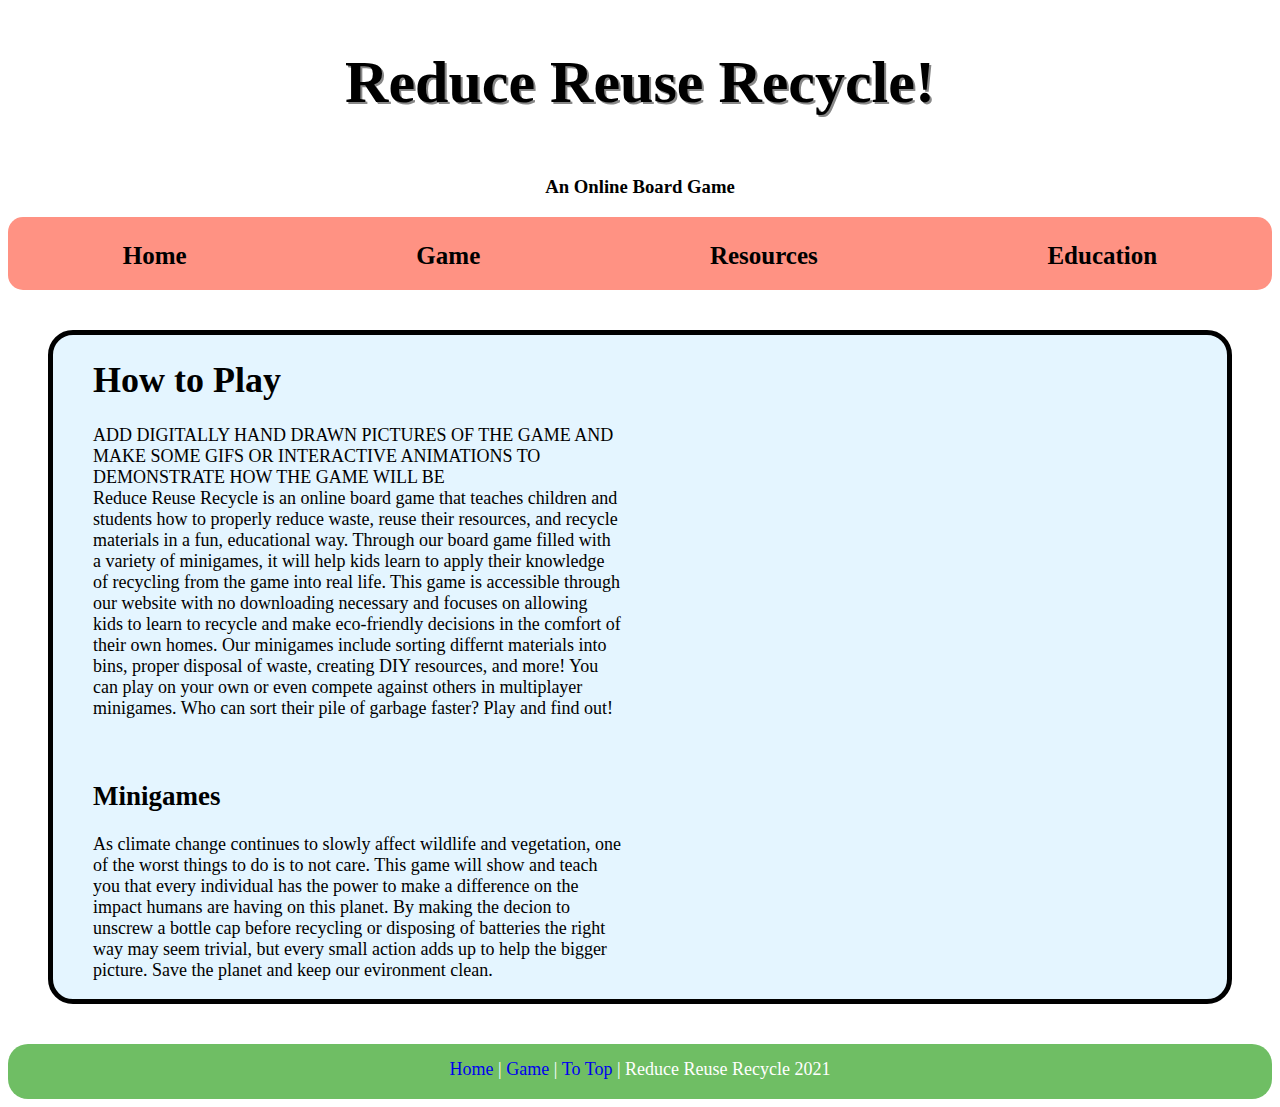
==== src/game.html @ 3d2de29c "Fixed all the footers and the header in game page" ====
<!DOCTYPE html>

<html>

<head>
    <link href="game.css" rel="stylesheet" type=text/css>
    <meta http-equiv="X-UA-Compatible" content="IE=edge">
    <meta charset="UTF-8" content="width=device-width, initial-scale=1">
    <title>Reduce Reuse Recycle!</title>
</head>


<body class="game">

    <!--header-->
    <div class="header">
        <h1>Reduce Reuse Recycle!</h1>
    </div>
    <h3>An Online Board Game</h3>


    <!--nav bar-->
    <nav>
        <ul class="list">
            <li class="item"><a class="navbar" href="home.html"><strong>Home</strong></a></li>
            <li class="item"><a class="navbar" href="game.html"><strong>Game</strong></a></li>
            <li class="item"><a class="navbar" href="why-recycle.html"><strong>Resources</strong></a></li>
            <li class="item" class="list"><a class="navbar" href="more-resources.html"><strong>Education</strong></a></li>
        </ul>


    </nav>
    <div class="container">
        <div class="text">
            <div class="firstTitle">
                <h1><strong>How to Play</strong></h1>
            </div>



            <p>
                ADD DIGITALLY HAND DRAWN PICTURES OF THE GAME AND MAKE SOME GIFS OR INTERACTIVE ANIMATIONS TO DEMONSTRATE HOW THE GAME WILL BE <br> Reduce Reuse Recycle is an online board game that teaches children and students how to properly reduce
                waste, reuse their resources, and recycle materials in a fun, educational way. Through our board game filled with a variety of minigames, it will help kids learn to apply their knowledge of recycling from the game into real life. This
                game is accessible through our website with no downloading necessary and focuses on allowing kids to learn to recycle and make eco-friendly decisions in the comfort of their own homes. Our minigames include sorting differnt materials into
                bins, proper disposal of waste, creating DIY resources, and more! You can play on your own or even compete against others in multiplayer minigames. Who can sort their pile of garbage faster? Play and find out!

            </p>
            <br>
            <h2> Minigames </h2>

            <p>
                As climate change continues to slowly affect wildlife and vegetation, one of the worst things to do is to not care. This game will show and teach you that every individual has the power to make a difference on the impact humans are having on this planet.
                By making the decion to unscrew a bottle cap before recycling or disposing of batteries the right way may seem trivial, but every small action adds up to help the bigger picture. Save the planet and keep our evironment clean.
            </p>

        </div>

    </div>

    <!--footer-->

    <div class="footer">
        <a href="home.html">Home</a> | <a href="game.html">Game</a> | <a href="#top">To Top</a> | Reduce Reuse Recycle 2021
    </div>





</body>

</html>
---- src/game.css ----
body {
    height: auto;
}

.header {
    width: auto;
    margin: 0 auto;
    border-radius: 20px;
    padding: .1px;
    font-size: 30px;
    font-family: Georgia;
    text-shadow: 2px 2px rgb(136, 136, 136);
    text-align: center;
}

h3 {
    text-align: center;
}


/* navbar */

nav {
    width: auto;
    background-color: rgb(255, 146, 131);
    border-radius: 15px;
    padding-top: 25px;
}

ul {
    list-style-type: none;
    margin: 0;
    padding: 0;
    display: flex;
    align-items: center;
    flex-direction: row;
    justify-content: space-around;
}

.item {
    position: relative;
    padding: 0 50px;
    height: 100%;
    display: flex;
}


/*Nav bar text*/

.navbar {
    z-index: 1;
    color: rgb(0, 0, 0);
    text-decoration: none;
    font-family: cursive;
    font-weight: 500;
    font-size: 25px;
    padding-bottom: 20px
}


/*middle sliding rect*/

li::before {
    content: "";
    position: absolute;
    height: 60%;
    width: 0;
    background-color: #ffffff;
    right: 0;
    z-index: 0;
    transition: all 0.5s;
}


/*bottom sliding rect*/

li::after {
    content: "";
    position: absolute;
    height: 40%;
    width: 0;
    background-color: #ffffff;
    left: 0;
    z-index: 0;
    bottom: 20%;
    transition: all 0.5s;
    border-radius: 10px;
}


/*top sliding rect*/

a::before {
    position: absolute;
    content: "";
    height: 40%;
    width: 0;
    background-color: #ffffff;
    bottom: 85%;
    left: 0;
    transition: all 0.5s;
    border-radius: 10px;
}

li:hover:before,
li:hover::after,
li:hover a::before {
    width: 100%;
}

div.container {
    border-radius: 25px;
    margin: 40px;
    background-color: rgb(228, 245, 255);
    border: 5px solid black;
}

.text {
    margin-left: 40px;
    font-family: Georgia;
    font-size: 18px;
    color: black;
    width: 45%;
}

.footer {
    border-radius: 20px;
    background-color: #6fbe64;
    position: relative;
    left: 0;
    width: 100%;
    height: 35px;
    color: white;
    text-align: center;
    padding-top: 10px;
    padding-bottom: 5px;
    font-family: cursive;
    padding-top: 15px;
    font-size: 18px;
}

a {
    text-decoration: none;
}
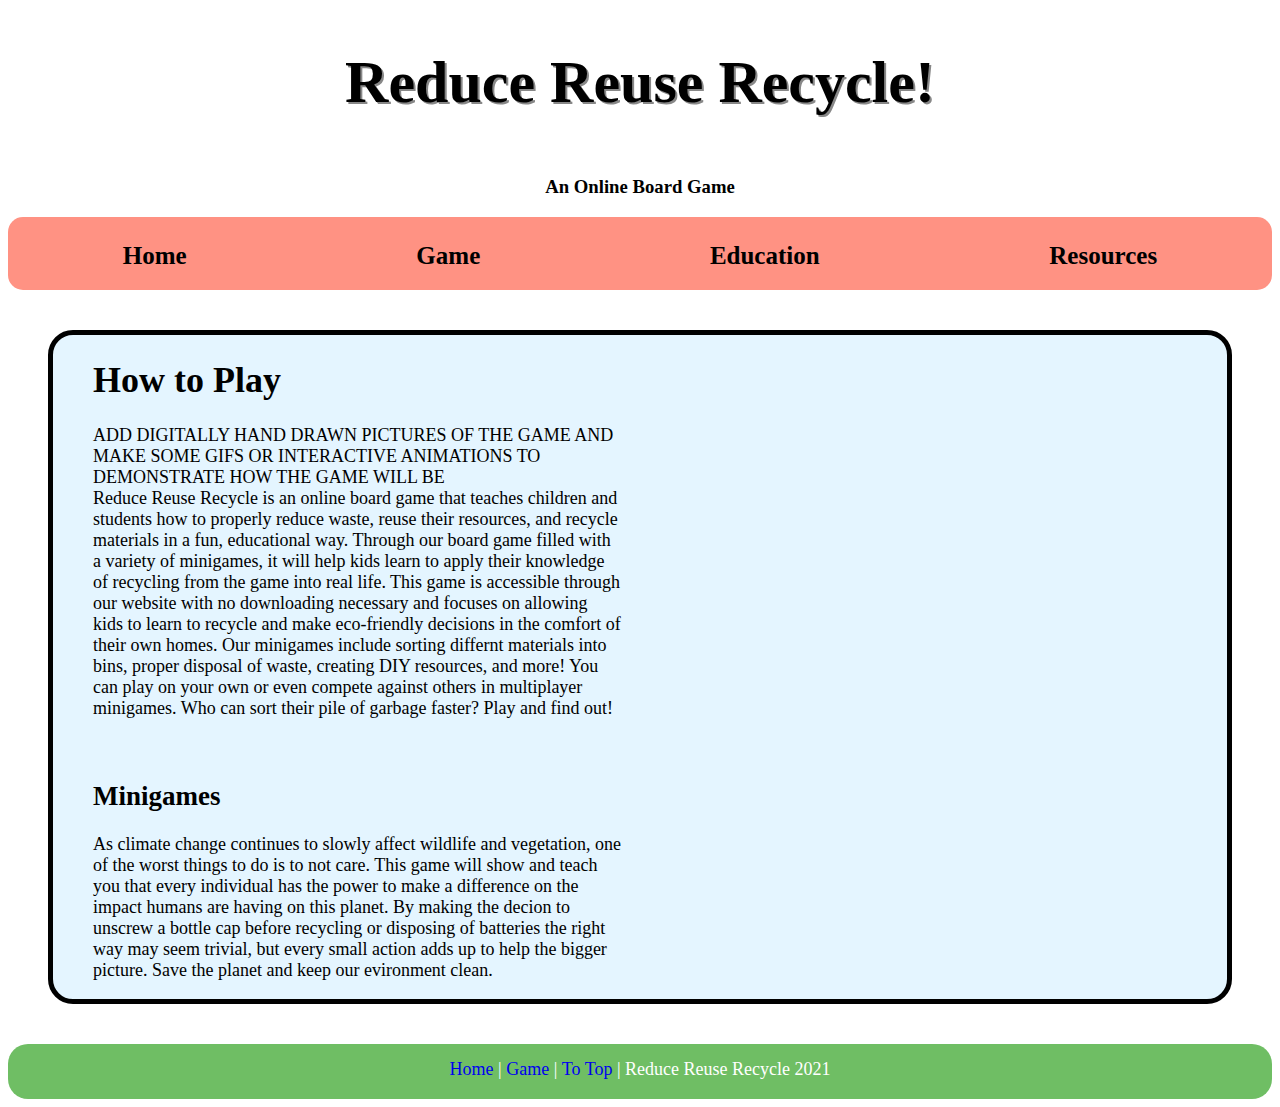
==== commit 2a114c77: "Fixed pages in nav bar" ====
--- a/src/game.html
+++ b/src/game.html
@@ -24,8 +24,8 @@
         <ul class="list">
             <li class="item"><a class="navbar" href="home.html"><strong>Home</strong></a></li>
             <li class="item"><a class="navbar" href="game.html"><strong>Game</strong></a></li>
-            <li class="item"><a class="navbar" href="why-recycle.html"><strong>Resources</strong></a></li>
-            <li class="item" class="list"><a class="navbar" href="more-resources.html"><strong>Education</strong></a></li>
+            <li class="item"><a class="navbar" href="why-recycle.html"><strong>Education</strong></a></li>
+            <li class="item"><a class="navbar" href="more-resources.html"><strong>Resources</strong></a></li>
         </ul>
 
 
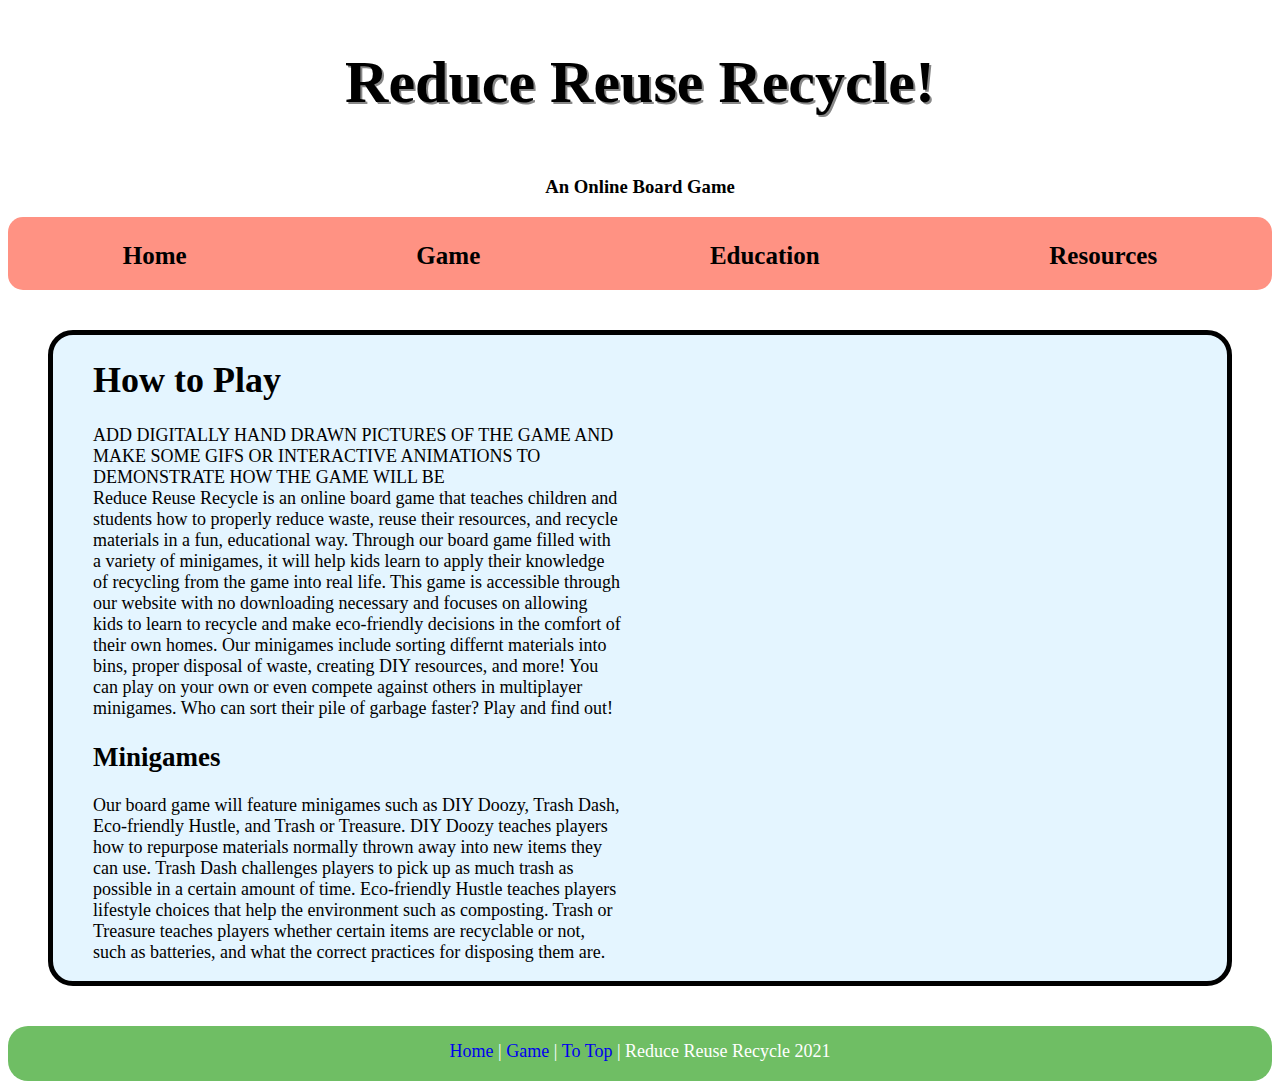
==== commit 03133f5c: "fixed a few typos and edited text on the game page" ====
--- a/src/game.html
+++ b/src/game.html
@@ -36,8 +36,6 @@
                 <h1><strong>How to Play</strong></h1>
             </div>
 
-
-
             <p>
                 ADD DIGITALLY HAND DRAWN PICTURES OF THE GAME AND MAKE SOME GIFS OR INTERACTIVE ANIMATIONS TO DEMONSTRATE HOW THE GAME WILL BE <br> Reduce Reuse Recycle is an online board game that teaches children and students how to properly reduce
                 waste, reuse their resources, and recycle materials in a fun, educational way. Through our board game filled with a variety of minigames, it will help kids learn to apply their knowledge of recycling from the game into real life. This
@@ -45,12 +43,12 @@
                 bins, proper disposal of waste, creating DIY resources, and more! You can play on your own or even compete against others in multiplayer minigames. Who can sort their pile of garbage faster? Play and find out!
 
             </p>
-            <br>
             <h2> Minigames </h2>
 
             <p>
-                As climate change continues to slowly affect wildlife and vegetation, one of the worst things to do is to not care. This game will show and teach you that every individual has the power to make a difference on the impact humans are having on this planet.
-                By making the decion to unscrew a bottle cap before recycling or disposing of batteries the right way may seem trivial, but every small action adds up to help the bigger picture. Save the planet and keep our evironment clean.
+                Our board game will feature minigames such as DIY Doozy, Trash Dash, Eco-friendly Hustle, and Trash or Treasure. DIY Doozy teaches players how to repurpose materials normally thrown away into
+                 new items they can use. Trash Dash challenges players to pick up as much trash as possible in a certain amount of time. Eco-friendly Hustle teaches players lifestyle choices that help the environment 
+                 such as composting. Trash or Treasure teaches players whether certain items are recyclable or not, such as batteries, and what the correct practices for disposing them are. 
             </p>
 
         </div>
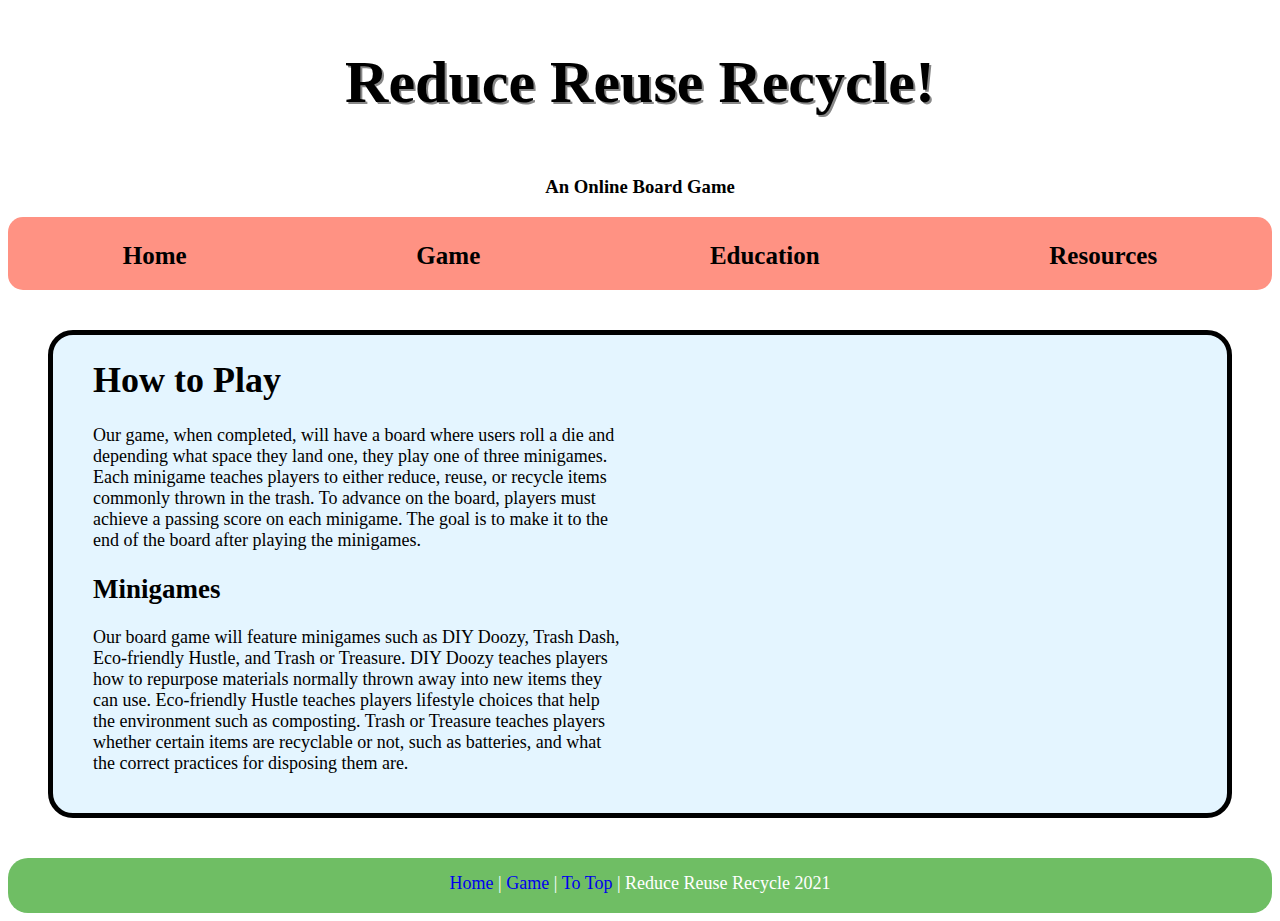
==== commit 0349dcd0: "edits to text" ====
--- a/src/game.html
+++ b/src/game.html
@@ -37,19 +37,17 @@
             </div>
 
             <p>
-                ADD DIGITALLY HAND DRAWN PICTURES OF THE GAME AND MAKE SOME GIFS OR INTERACTIVE ANIMATIONS TO DEMONSTRATE HOW THE GAME WILL BE <br> Reduce Reuse Recycle is an online board game that teaches children and students how to properly reduce
-                waste, reuse their resources, and recycle materials in a fun, educational way. Through our board game filled with a variety of minigames, it will help kids learn to apply their knowledge of recycling from the game into real life. This
-                game is accessible through our website with no downloading necessary and focuses on allowing kids to learn to recycle and make eco-friendly decisions in the comfort of their own homes. Our minigames include sorting differnt materials into
-                bins, proper disposal of waste, creating DIY resources, and more! You can play on your own or even compete against others in multiplayer minigames. Who can sort their pile of garbage faster? Play and find out!
-
+                Our game, when completed, will have a board where users roll a die and depending what space they land one, they play one of three minigames. Each minigame teaches players to either reduce, reuse, or recycle 
+                items commonly thrown in the trash. To advance on the board, players must achieve a passing score on each minigame. The goal is to make it to the end of the board after playing the minigames. 
             </p>
             <h2> Minigames </h2>
 
             <p>
                 Our board game will feature minigames such as DIY Doozy, Trash Dash, Eco-friendly Hustle, and Trash or Treasure. DIY Doozy teaches players how to repurpose materials normally thrown away into
-                 new items they can use. Trash Dash challenges players to pick up as much trash as possible in a certain amount of time. Eco-friendly Hustle teaches players lifestyle choices that help the environment 
+                 new items they can use. Eco-friendly Hustle teaches players lifestyle choices that help the environment 
                  such as composting. Trash or Treasure teaches players whether certain items are recyclable or not, such as batteries, and what the correct practices for disposing them are. 
             </p>
+            <br>
 
         </div>
 
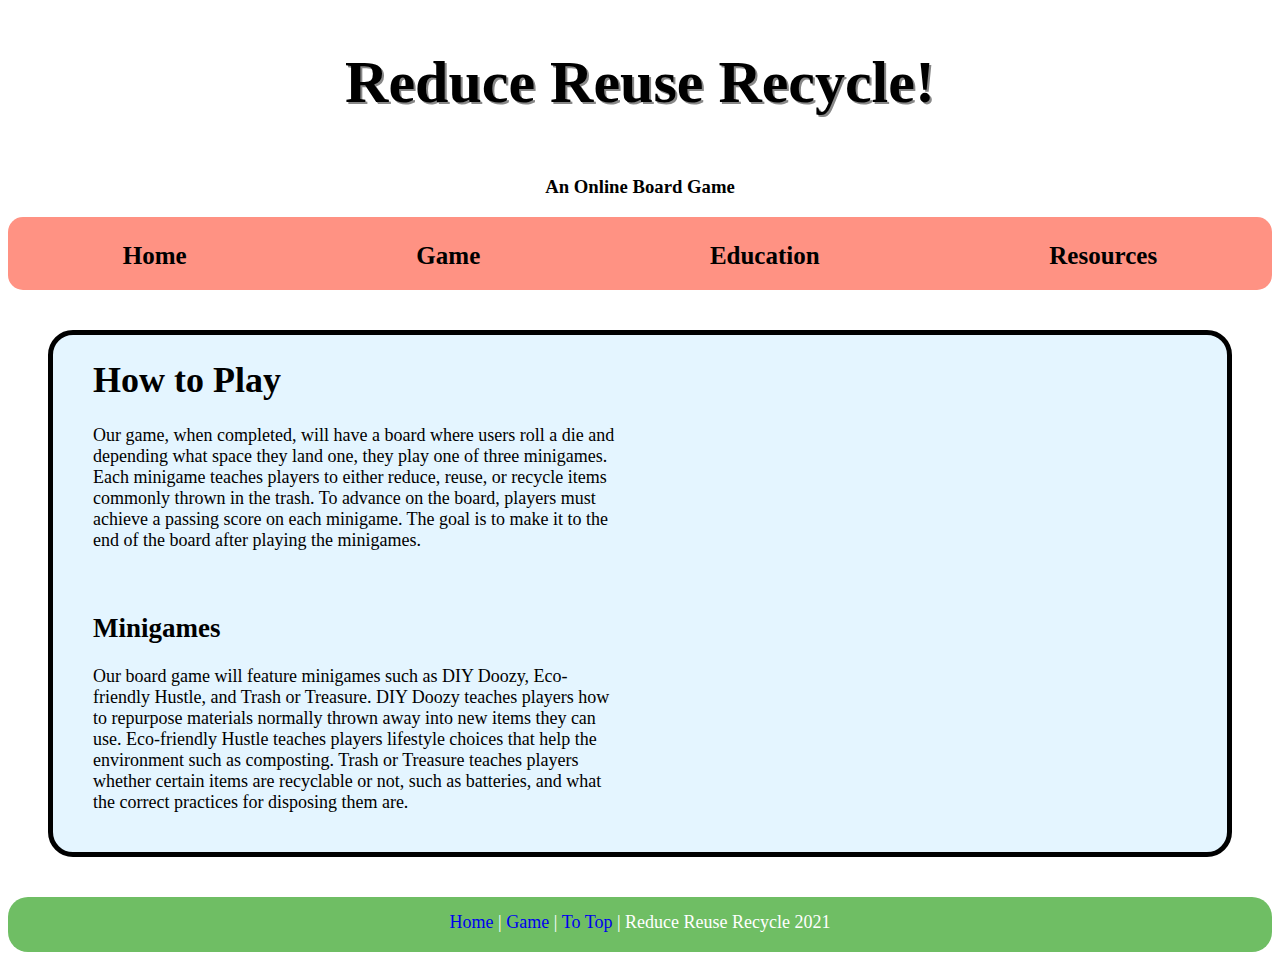
==== commit bd5ac2be: "more edits" ====
--- a/src/game.html
+++ b/src/game.html
@@ -40,10 +40,11 @@
                 Our game, when completed, will have a board where users roll a die and depending what space they land one, they play one of three minigames. Each minigame teaches players to either reduce, reuse, or recycle 
                 items commonly thrown in the trash. To advance on the board, players must achieve a passing score on each minigame. The goal is to make it to the end of the board after playing the minigames. 
             </p>
+            <br>
             <h2> Minigames </h2>
 
             <p>
-                Our board game will feature minigames such as DIY Doozy, Trash Dash, Eco-friendly Hustle, and Trash or Treasure. DIY Doozy teaches players how to repurpose materials normally thrown away into
+                Our board game will feature minigames such as DIY Doozy, Eco-friendly Hustle, and Trash or Treasure. DIY Doozy teaches players how to repurpose materials normally thrown away into
                  new items they can use. Eco-friendly Hustle teaches players lifestyle choices that help the environment 
                  such as composting. Trash or Treasure teaches players whether certain items are recyclable or not, such as batteries, and what the correct practices for disposing them are. 
             </p>
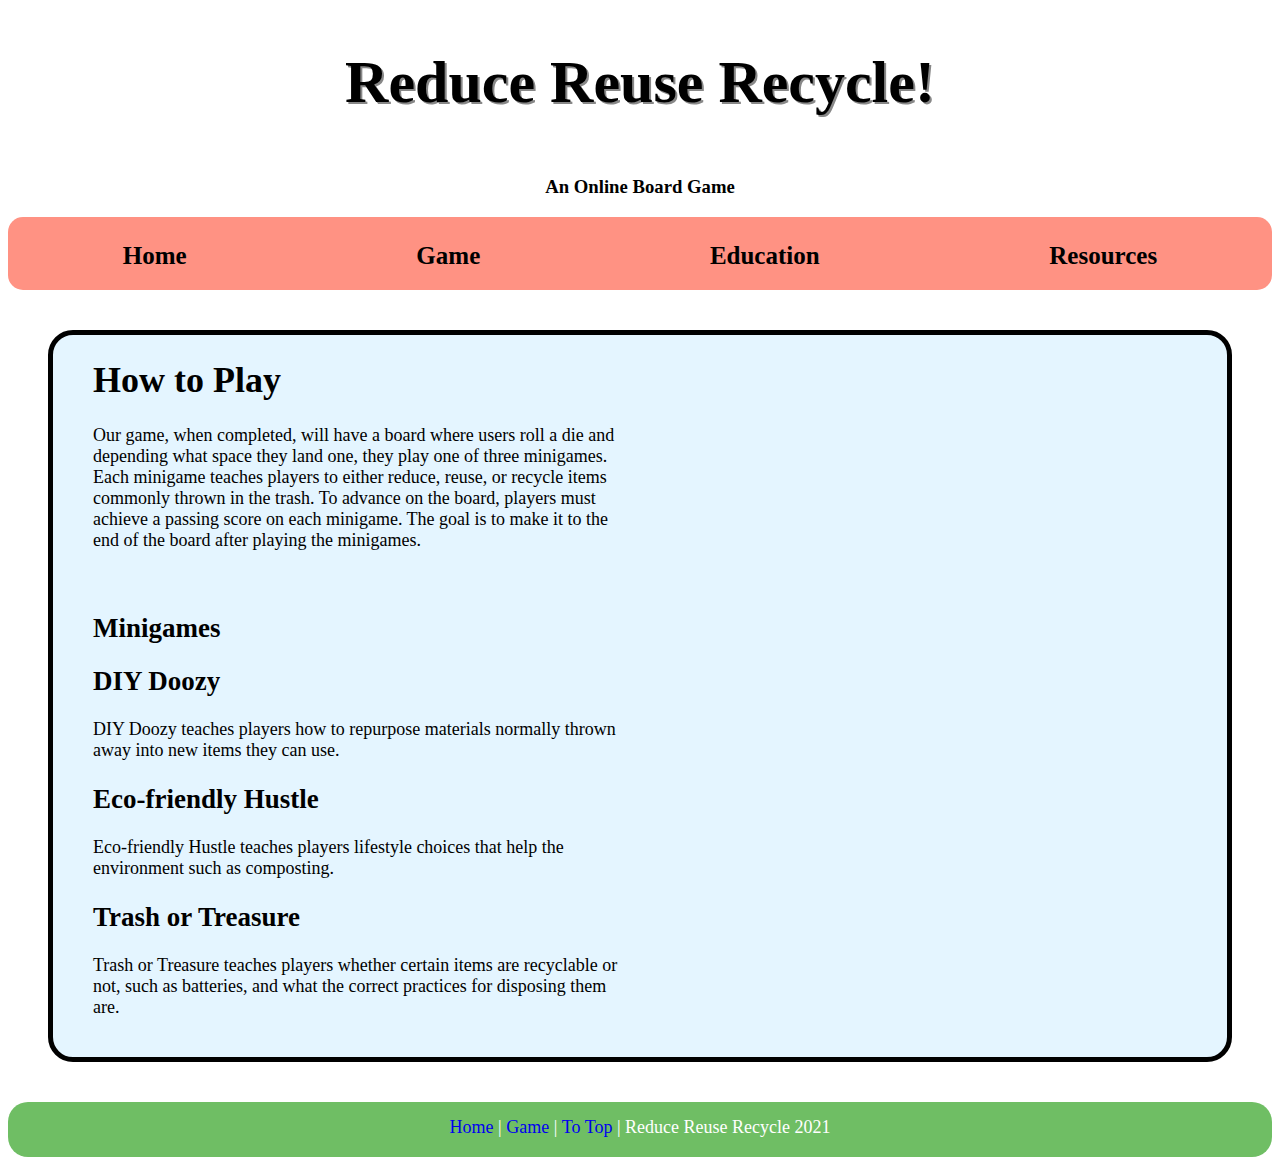
==== commit a8d98283: "more editing yay" ====
--- a/src/game.html
+++ b/src/game.html
@@ -42,12 +42,16 @@
             </p>
             <br>
             <h2> Minigames </h2>
-
+			<h2>DIY Doozy</h2>
             <p>
-                Our board game will feature minigames such as DIY Doozy, Eco-friendly Hustle, and Trash or Treasure. DIY Doozy teaches players how to repurpose materials normally thrown away into
-                 new items they can use. Eco-friendly Hustle teaches players lifestyle choices that help the environment 
-                 such as composting. Trash or Treasure teaches players whether certain items are recyclable or not, such as batteries, and what the correct practices for disposing them are. 
+                DIY Doozy teaches players how to repurpose materials normally thrown away into new items they can use. <br>
             </p>
+            <h2>Eco-friendly Hustle</h2>
+            <p>
+                Eco-friendly Hustle teaches players lifestyle choices that help the environment such as composting. 
+            </p>
+            <h2>Trash or Treasure</h2>
+            <p>Trash or Treasure teaches players whether certain items are recyclable or not, such as batteries, and what the correct practices for disposing them are. </p>
             <br>
 
         </div>
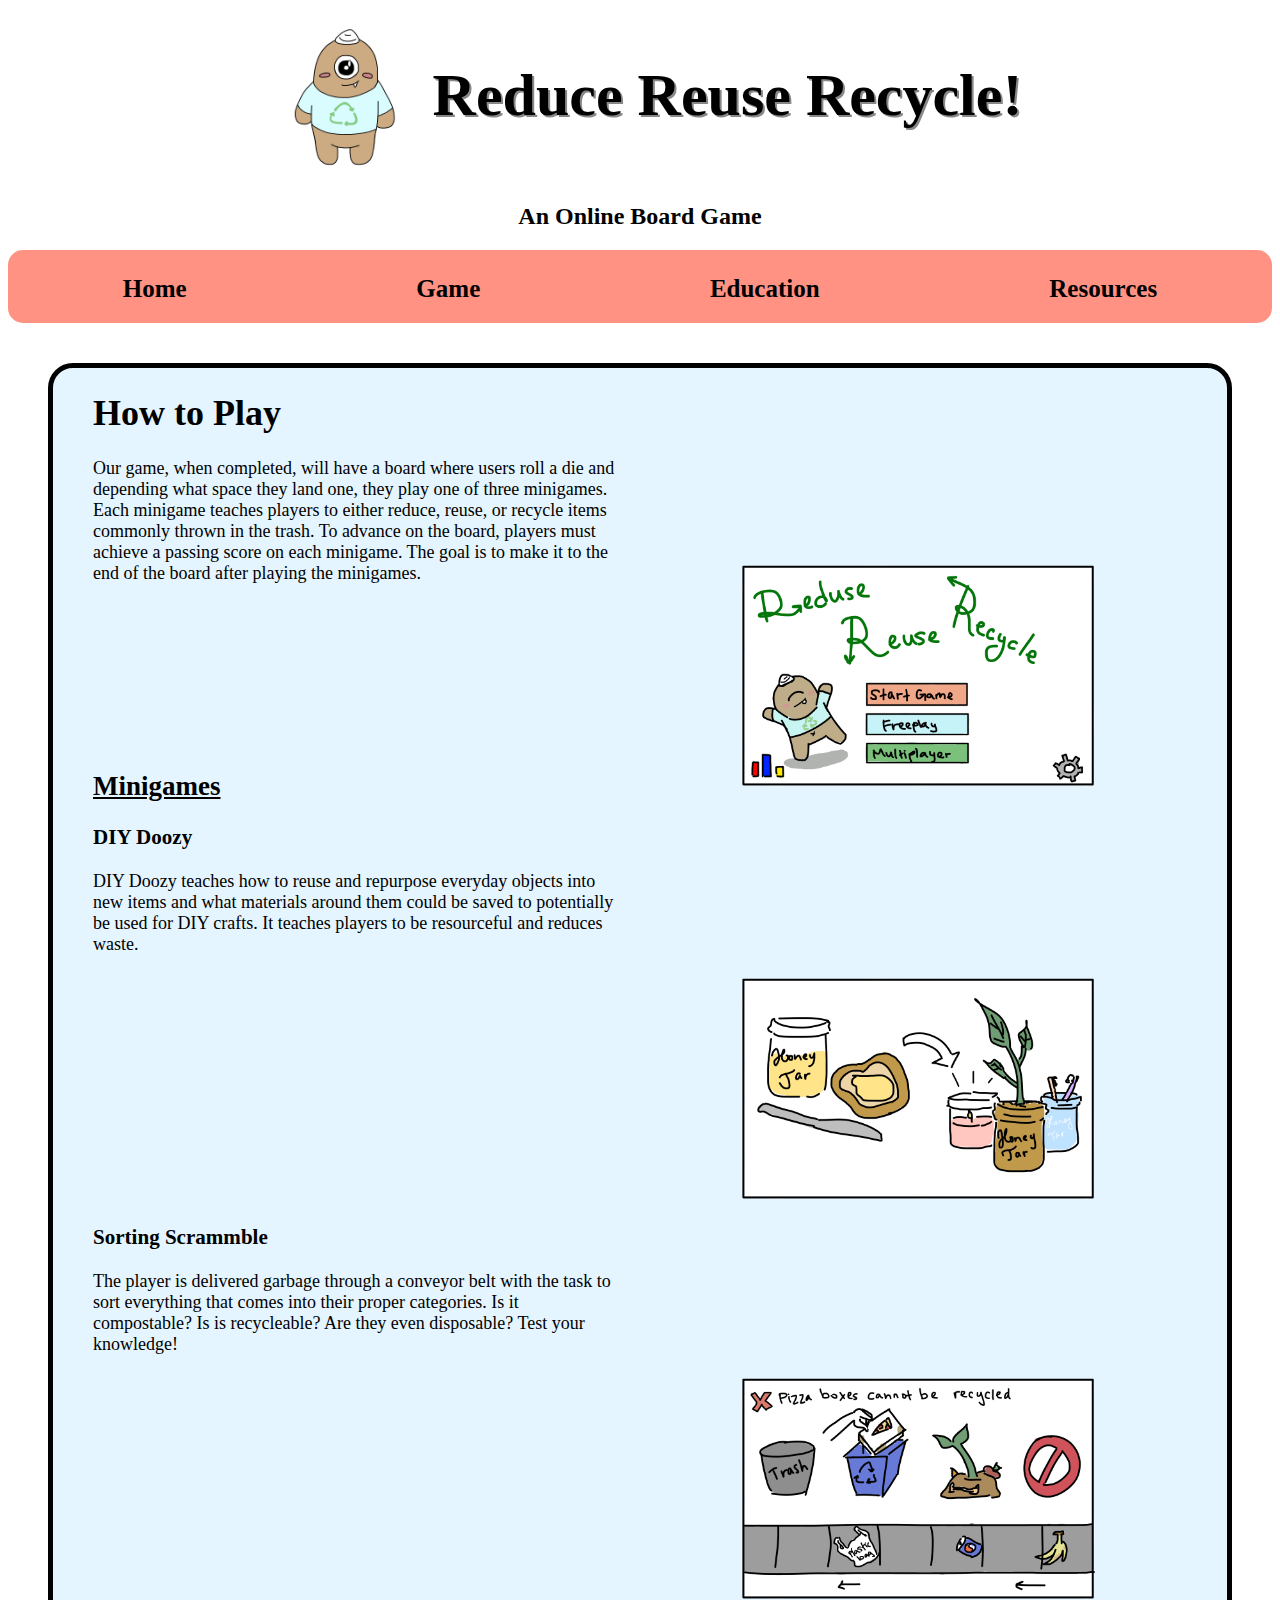
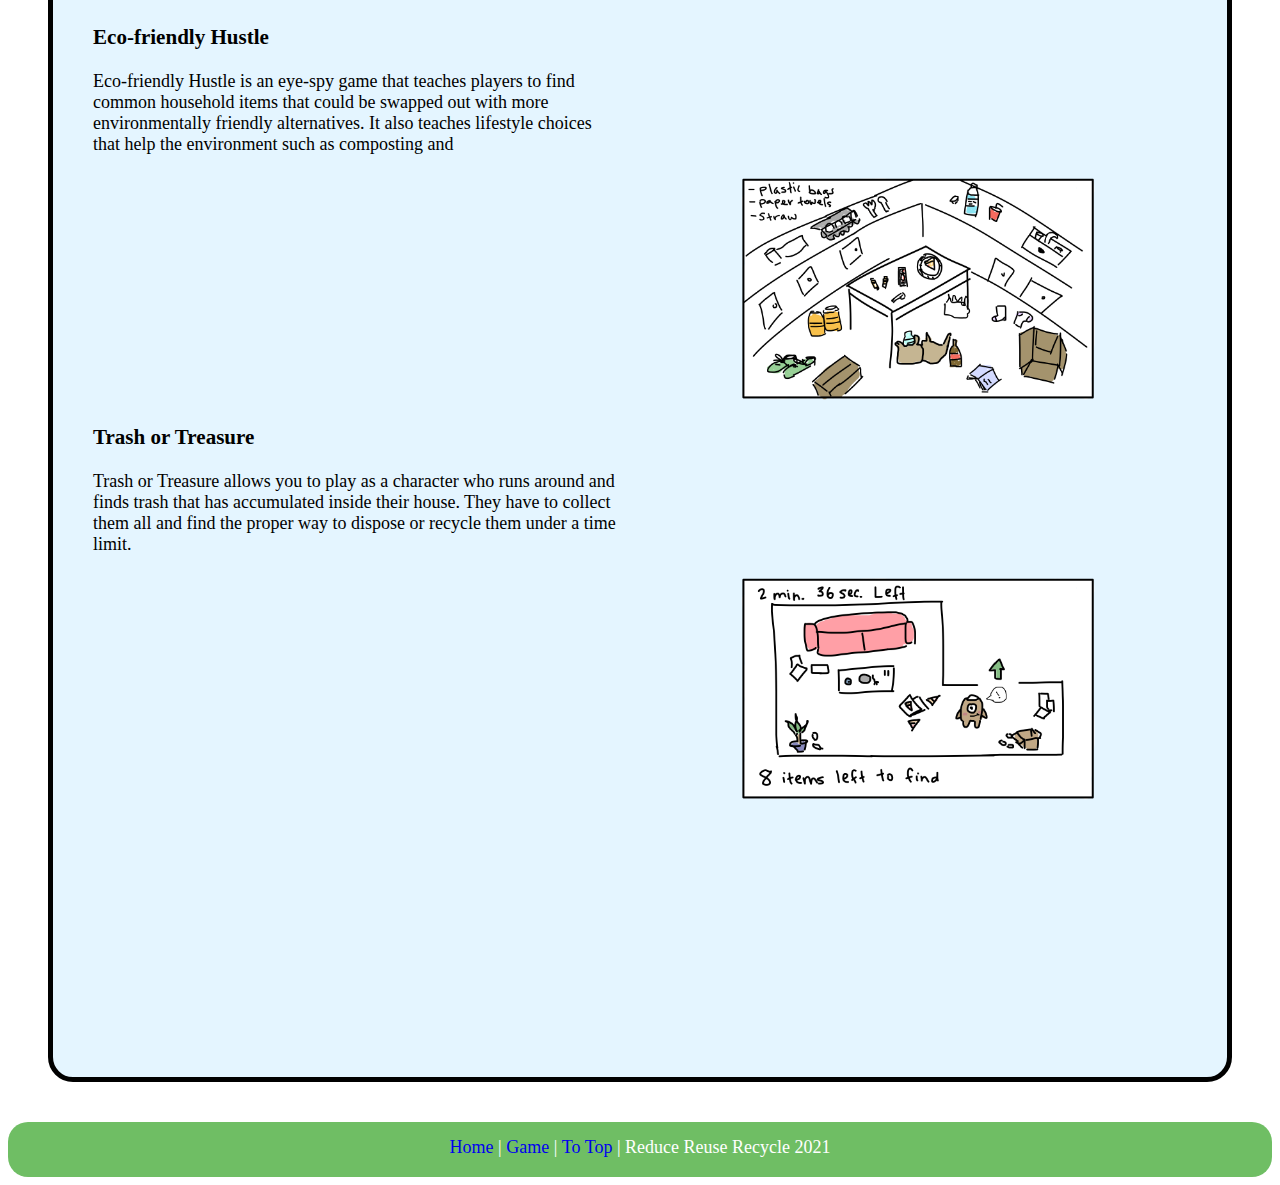
==== commit 6c79dcaa: "-" ====
--- a/src/game.html
+++ b/src/game.html
@@ -14,9 +14,10 @@
 
     <!--header-->
     <div class="header">
+        <img src="Rudy.png" alt="Rudy the Recyling Cyclops" style="height: 175px; width: 175px;">
         <h1>Reduce Reuse Recycle!</h1>
     </div>
-    <h3>An Online Board Game</h3>
+    <h2 class="subheader">An Online Board Game</h2>
 
 
     <!--nav bar-->
@@ -33,25 +34,32 @@
     <div class="container">
         <div class="text">
             <div class="firstTitle">
-                <h1><strong>How to Play</strong></h1>
+                <h1><strong>How to Play</strong></h1> <img class="icon" src="Homescreen.png" alt="Reduce Reuse Recyle homescreen">
             </div>
 
             <p>
-                Our game, when completed, will have a board where users roll a die and depending what space they land one, they play one of three minigames. Each minigame teaches players to either reduce, reuse, or recycle 
-                items commonly thrown in the trash. To advance on the board, players must achieve a passing score on each minigame. The goal is to make it to the end of the board after playing the minigames. 
+                Our game, when completed, will have a board where users roll a die and depending what space they land one, they play one of three minigames. Each minigame teaches players to either reduce, reuse, or recycle items commonly thrown in the trash. To advance
+                on the board, players must achieve a passing score on each minigame. The goal is to make it to the end of the board after playing the minigames.
             </p>
-            <br>
-            <h2> Minigames </h2>
-			<h2>DIY Doozy</h2>
+            <br><br><br><br><br><br><br>
+            <h2> <u>Minigames</u> </h2>
+
+            <h3>DIY Doozy</h3>
+            <img class="icon" src="DIYDoozy.png " alt="DIY Doozy ">
             <p>
-                DIY Doozy teaches players how to repurpose materials normally thrown away into new items they can use. <br>
-            </p>
-            <h2>Eco-friendly Hustle</h2>
+                DIY Doozy teaches how to reuse and repurpose everyday objects into new items and what materials around them could be saved to potentially be used for DIY crafts. It teaches players to be resourceful and reduces waste.<br>
+            </p><br><br><br><br><br><br><br><br><br><br><br>
+            <h3>Sorting Scrammble</h3> <img class="icon " src="SortingScrammble.png " alt="Sorting Scrammble ">
+            <p>The player is delivered garbage through a conveyor belt with the task to sort everything that comes into their proper categories. Is it compostable? Is is recycleable? Are they even disposable? Test your knowledge!
+
+            </p><br><br><br><br><br><br><br><br><br><br><br>
+            <h3>Eco-friendly Hustle</h3> <img class="icon " src="EcoHustle.png " alt="Eco-Friendly Hustle ">
             <p>
-                Eco-friendly Hustle teaches players lifestyle choices that help the environment such as composting. 
-            </p>
-            <h2>Trash or Treasure</h2>
-            <p>Trash or Treasure teaches players whether certain items are recyclable or not, such as batteries, and what the correct practices for disposing them are. </p>
+                Eco-friendly Hustle is an eye-spy game that teaches players to find common household items that could be swapped out with more environmentally friendly alternatives. It also teaches lifestyle choices that help the environment such as composting and
+            </p><br><br><br><br><br><br><br><br><br><br><br>
+            <h3>Trash or Treasure</h3><img class="icon " src="TrashTreasure.png " alt="Trash or Treasure ">
+            <p>Trash or Treasure allows you to play as a character who runs around and finds trash that has accumulated inside their house. They have to collect them all and find the proper way to dispose or recycle them under a time limit.
+            </p><br><br><br><br><br><br><br><br><br><br><br><br><br><br><br><br><br><br><br><br><br><br><br>
             <br>
 
         </div>
@@ -60,8 +68,8 @@
 
     <!--footer-->
 
-    <div class="footer">
-        <a href="home.html">Home</a> | <a href="game.html">Game</a> | <a href="#top">To Top</a> | Reduce Reuse Recycle 2021
+    <div class="footer ">
+        <a href="home.html ">Home</a> | <a href="game.html ">Game</a> | <a href="#top ">To Top</a> | Reduce Reuse Recycle 2021
     </div>
 
 
--- a/src/game.css
+++ b/src/game.css
@@ -3,17 +3,18 @@
 }
 
 .header {
-    width: auto;
-    margin: 0 auto;
+    display: flex;
+    justify-content: center;
+    flex-wrap: wrap;
+    align-items: center;
+    text-align: center;
     border-radius: 20px;
-    padding: .1px;
     font-size: 30px;
     font-family: Georgia;
     text-shadow: 2px 2px rgb(136, 136, 136);
-    text-align: center;
 }
 
-h3 {
+.subheader {
     text-align: center;
 }
 
@@ -123,6 +124,14 @@
     width: 45%;
 }
 
+.icon {
+    position: absolute;
+    margin-right: 5%;
+    right: 40px;
+    width: 40%;
+    height: auto;
+}
+
 .footer {
     border-radius: 20px;
     background-color: #6fbe64;
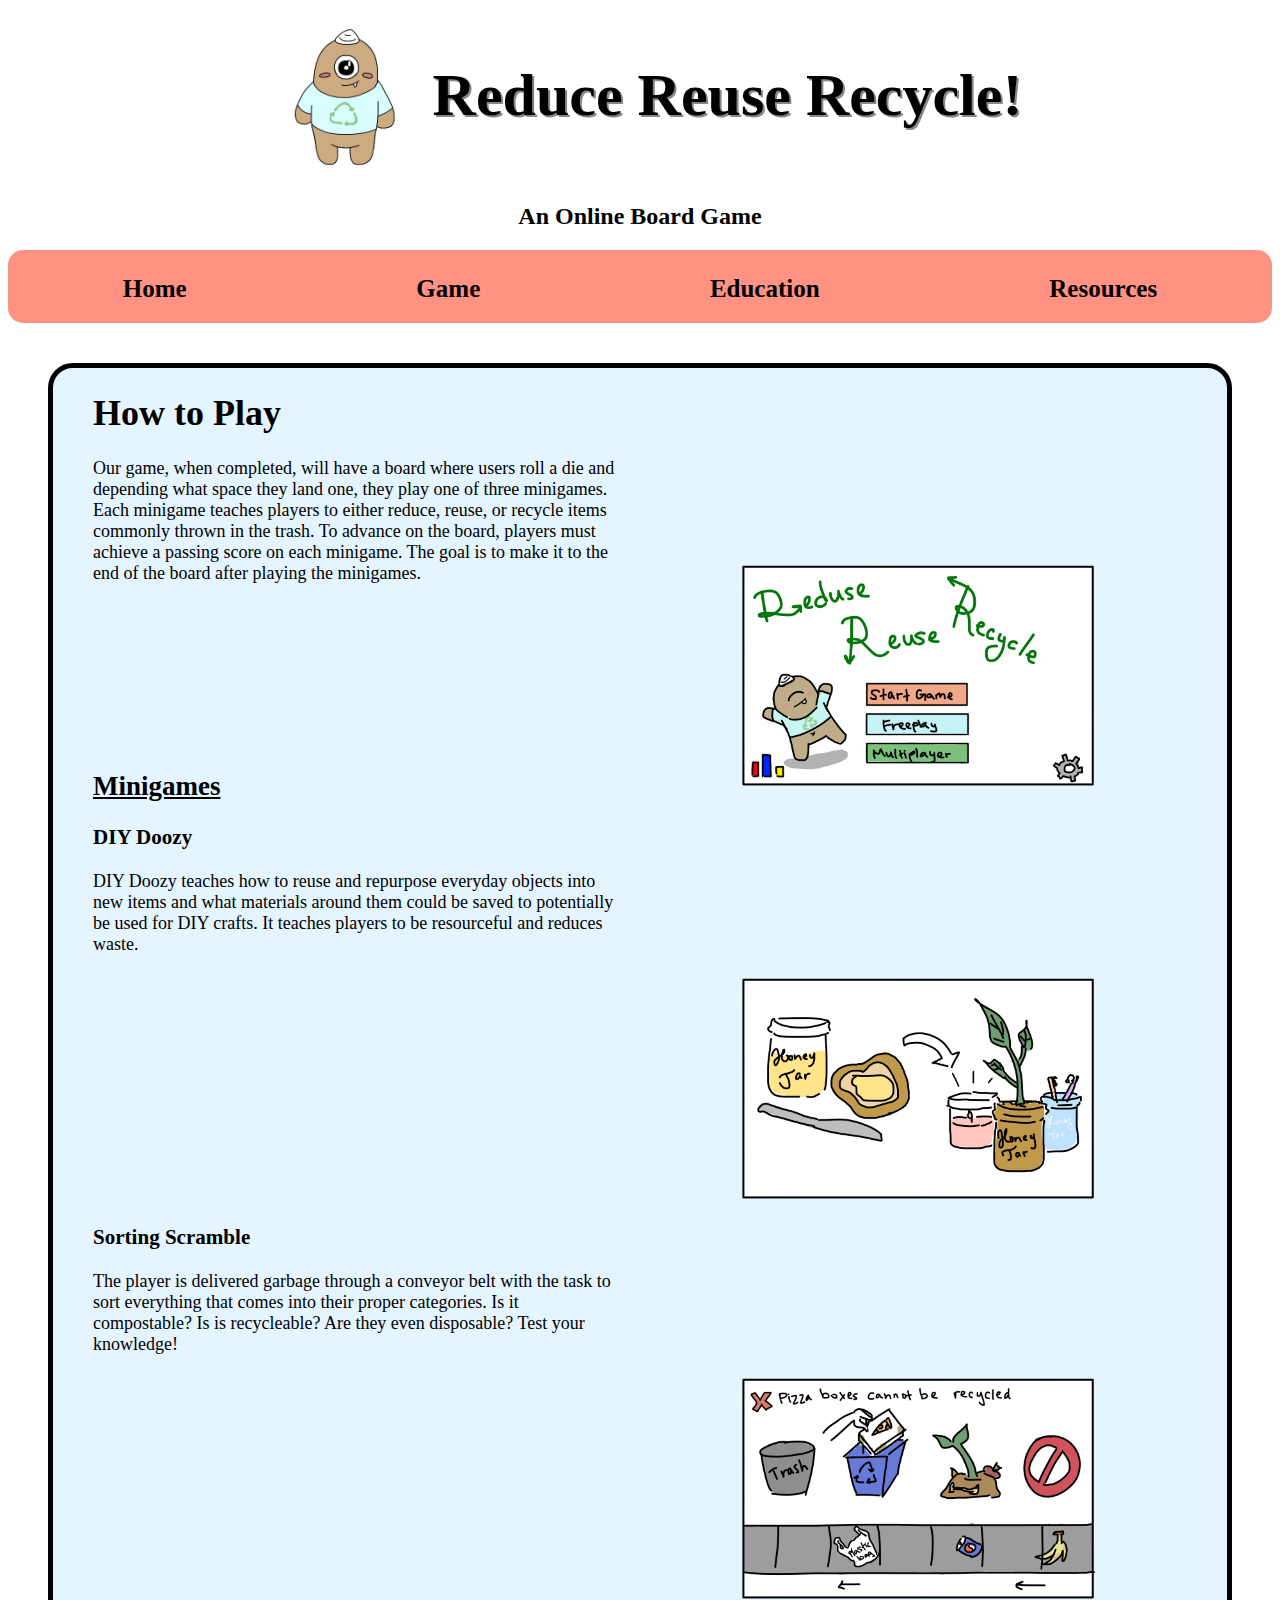
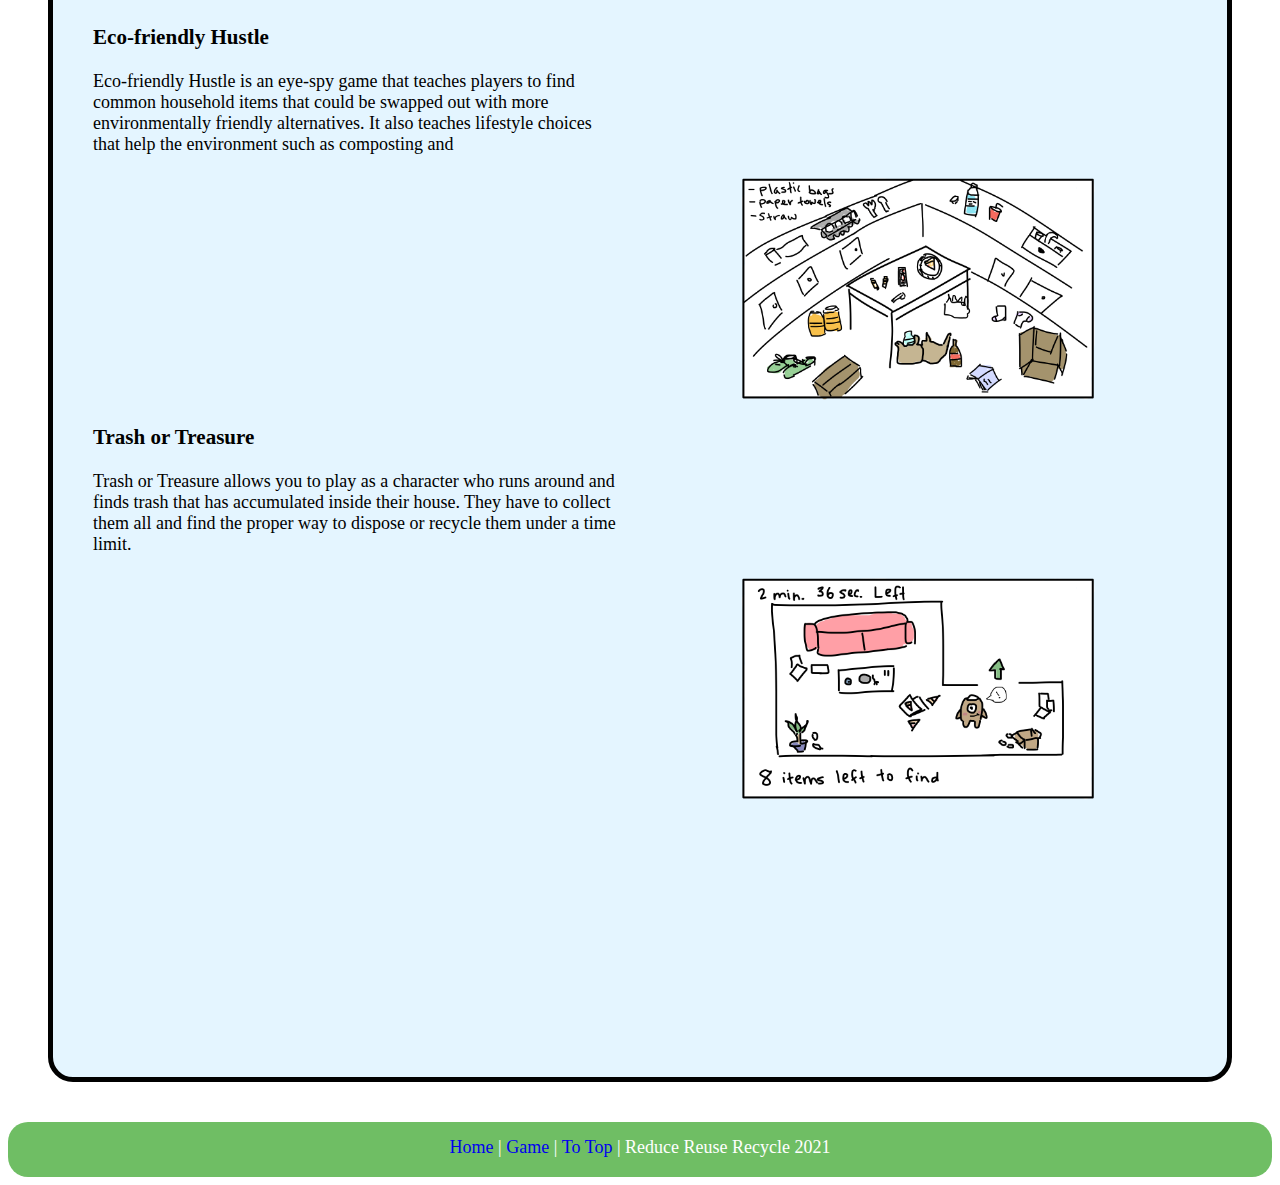
==== commit 3109d0df: "added picture on education page" ====
--- a/src/game.html
+++ b/src/game.html
@@ -49,7 +49,7 @@
             <p>
                 DIY Doozy teaches how to reuse and repurpose everyday objects into new items and what materials around them could be saved to potentially be used for DIY crafts. It teaches players to be resourceful and reduces waste.<br>
             </p><br><br><br><br><br><br><br><br><br><br><br>
-            <h3>Sorting Scrammble</h3> <img class="icon " src="SortingScrammble.png " alt="Sorting Scrammble ">
+            <h3>Sorting Scramble</h3> <img class="icon " src="SortingScrammble.png " alt="Sorting Scrammble ">
             <p>The player is delivered garbage through a conveyor belt with the task to sort everything that comes into their proper categories. Is it compostable? Is is recycleable? Are they even disposable? Test your knowledge!
 
             </p><br><br><br><br><br><br><br><br><br><br><br>
